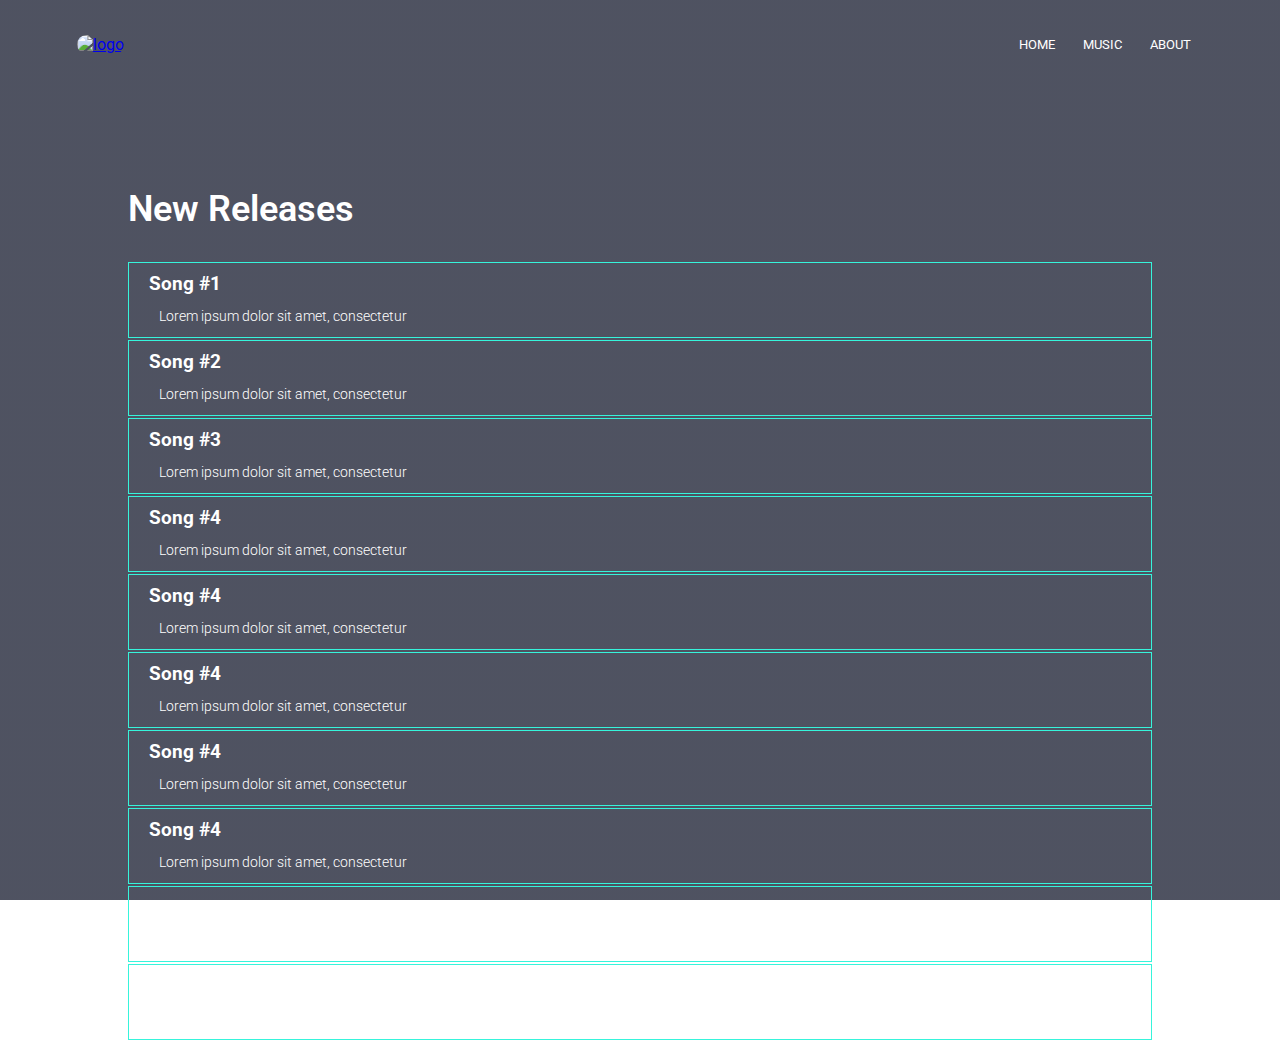
==== pages/music.html @ 5cbfb47d "0.0.3" ====
<!DOCTYPE HTML>
<HTML>
<HEAD>
    <meta name="viewport" content="width=device-width, initial-scale=1.0">
    <title>Trbochrgd</title>
    <link rel="icon" href="../img/logo.png">
    <link rel="stylesheet" href = "../style.css">
    <link rel="preconnect" href="https://fonts.googleapis.com">
    <link rel="preconnect" href="https://fonts.gstatic.com" crossorigin>
    <link href="https://fonts.googleapis.com/css2?family=Roboto:wght@100;300;400;500;700;900&display=swap" rel="stylesheet">
    <script src="https://kit.fontawesome.com/aaea96ea54.js" crossorigin="anonymous"></script>
</HEAD>
<BODY>
<section class="header">
    <nav>
        <a href="../index.html"><img src="../img/logo.png" alt="logo"></a>
        <div class="nav-links" id="navLinks">
            <i class="fa fa-xmark" onclick="hideMenu()"></i>
            <ul>
                <li><a href="../index.html">HOME</a></li>
                <li><a href="../pages/music.html">MUSIC</a></li>
                <li><a href="../pages/about.html">ABOUT</a></li>
            </ul>
        </div>
        <i class="fa fa-bars" onclick="showMenu()""></i>
    </nav>
    <div class="music-title">
        <h1>New Releases</h1>
    </div>
    <div class="music">
        <div class="music-box">
            <i class="fa-solid fa-play"></i>
            <h3>Song #1</h3>
            <p>Lorem ipsum dolor sit amet, consectetur</p>
        </div>
        <div class="music-box">
            <h3>Song #2</h3>
            <p>Lorem ipsum dolor sit amet, consectetur</p>
        </div>
        <div class="music-box">
            <h3>Song #3</h3>
            <p>Lorem ipsum dolor sit amet, consectetur</p>
        </div>
        <div class="music-box">
            <h3>Song #4</h3>
            <p>Lorem ipsum dolor sit amet, consectetur</p>
        </div>
        <div class="music-box">
            <h3>Song #4</h3>
            <p>Lorem ipsum dolor sit amet, consectetur</p>
        </div>
        <div class="music-box">
            <h3>Song #4</h3>
            <p>Lorem ipsum dolor sit amet, consectetur</p>
        </div>
        <div class="music-box">
            <h3>Song #4</h3>
            <p>Lorem ipsum dolor sit amet, consectetur</p>
        </div>
        <div class="music-box">
            <h3>Song #4</h3>
            <p>Lorem ipsum dolor sit amet, consectetur</p>
        </div>
        <div class="music-box">
            <h3>Song #4</h3>
            <p>Lorem ipsum dolor sit amet, consectetur</p>
        </div>
        <div class="music-box">
            <h3>Song #4</h3>
            <p>Lorem ipsum dolor sit amet, consectetur</p>
        </div>
    </div>
</section>
<script>
    
    var navLinks = document.getElementById("navLinks");

    function showMenu(){
        navLinks.style.right = "0";
    }

    function hideMenu(){
        navLinks.style.right = "-200px";
    }

</script>
</BODY>
</HTML>
---- style.css ----
*{
    margin: 0;
    padding: 0;
    font-family: 'Roboto', sans-serif;
}

.header{
    min-height: 100vh;
    width: 100%;
    background-image: linear-gradient(rgba(4,9,30,0.7),rgba(4,9,30,0.7)),url(img/sec1bac.jpg);
    background-position: center;
    background-size: cover;
    background-attachment: fixed;
    position: relative;
}
nav{
    display: flex;
    padding: 2% 6%;
    justify-content: space-between;
    align-items: center; 
}
nav img{
    width: 150px;
    border-radius: 15px;
}
.nav-links{
    flex: 1;
    text-align: right;
}
.nav-links ul li{
    list-style: none;
    display: inline-block;
    padding: 8px 12px;
    position: relative;
}
.nav-links ul li a{
    color: #fff;
    text-decoration: none;
    font-size: 13px;
}
.nav-links ul li::after{
    content: '';
    width: 0%;
    height: 2px;
    background: #36f4db;
    display: block;
    margin: auto;
    transition: 0.5s;
}.nav-links ul li:hover::after{
    width: 100%;
}
.text-box{
    width: 90%;
    color: #fff;
    position: absolute;
    top: 50%;
    left: 50%;
    transform: translate(-50%,-50%);
    text-align: center;
}
.text-box h1{
    font-size: 62px;
}
.text-box p{
    margin: 10px 0px 40px;
    font-size: 20px;
    color: #fff;
}
.hero-btn{
    display: inline-block;
    text-decoration: none;
    color: #fff;
    border: 1px solid #36f4db;
    padding: 12px 34px;
    font-size: 16px;
    background: transparent;
    position: relative;
    cursor: pointer;
}
.hero-btn:hover{
    border: 2px solid #36f46c;
    background-color: #36f46c2e;
    transition: 0.01s;
}
nav .fa{
    display: none;
}
@media(max-width: 700px){
    .text-box h1{
        font-size: 22px;
    }
    .text-box p{
        font-size: 14px;
    }
    nav img{
        width: 90px;
    }
    .nav-links ul li{
        display: block;
    }
    .nav-links{
        position: absolute;
        background: #3685f4;
        height: 100vh;
        width: 200px;
        top: 0;
        right: -200px;
        text-align: left;
        z-index: 2;
        transition: 1s;
    }
    nav .fa{
        display: block;
        color: #fff;
        margin: 10px;
        font-size: 22px;
        cursor: pointer;
    }
    .nav-links ul{
        padding: 10px;
    }
}

/*------Music-------*/
.music-title{
    width: 80%;
    margin: auto;
    text-align: center;
    padding-top: 100px;
    
}
.music{
    width: 80%;
    margin: auto;
    text-align: left;
    padding-top: 30px;
    display: flexbox;
    justify-content: space-between;
}
h1{
    font-size: 36px;
    font-weight: 600;
}
h3{
    color: #fff;
}
.music-title h1{
    color: #fff;
    text-align: left;
}
p{
    color: #fff;
    font-size: 14px;
    font-weight: 300;
    line-height: 22px;
    padding: 10px;
}
.music-box{
    margin-top: 2px;
    margin-bottom: 2px;
    padding-top: 10px;
    padding-left: 20px;
    border: 1px solid #36f4db;
}
.music-box:hover{
    border: 1px solid #36f46c;
    background-color: #36f4db1a;
    transition: 0.01s;
}
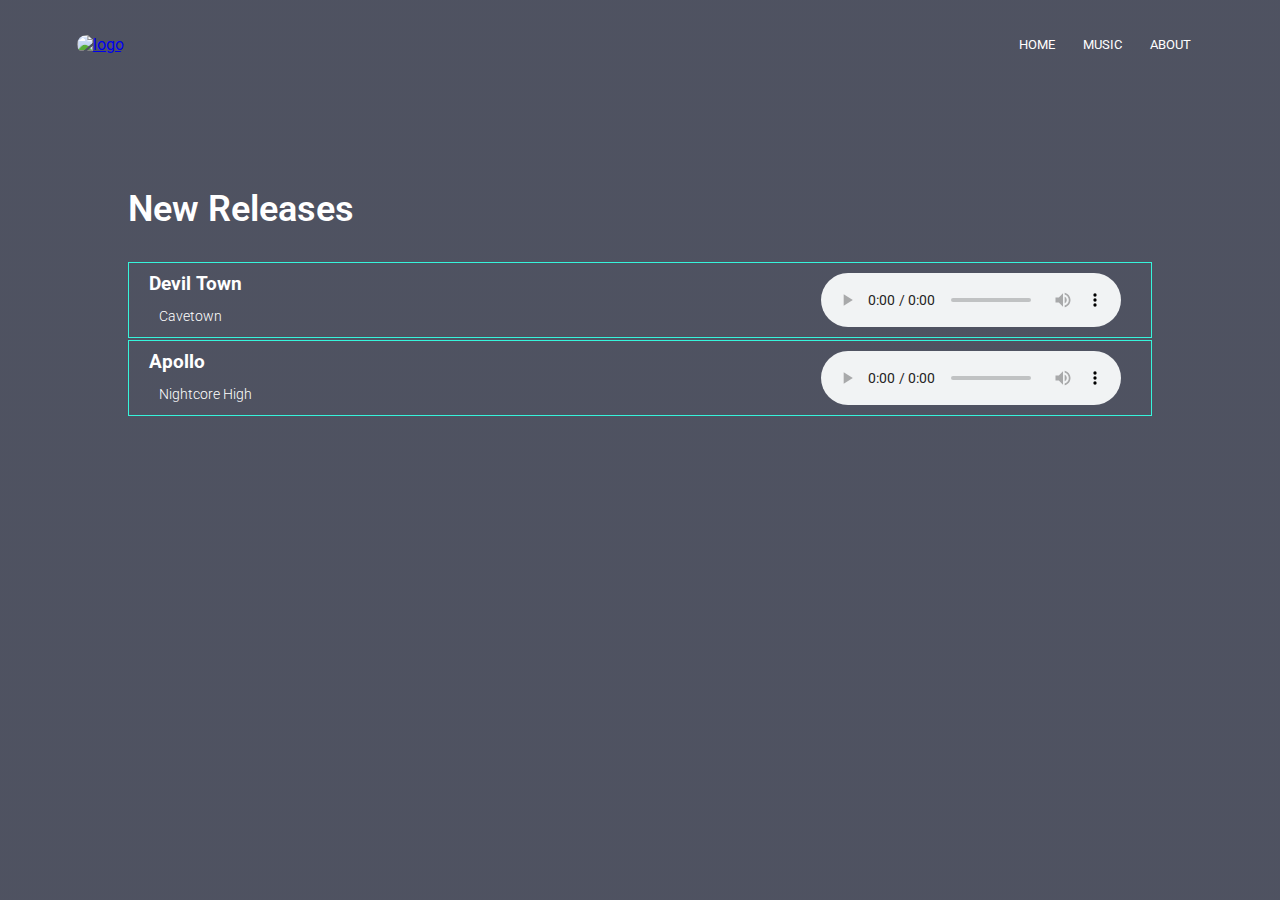
==== commit 606ab67a: "0.0.4" ====
--- a/pages/music.html
+++ b/pages/music.html
@@ -28,46 +28,27 @@
         <h1>New Releases</h1>
     </div>
     <div class="music">
+        <!----------DevilTown-Cavetown---------->
         <div class="music-box">
-            <i class="fa-solid fa-play"></i>
-            <h3>Song #1</h3>
-            <p>Lorem ipsum dolor sit amet, consectetur</p>
+            <div class="music-info">
+                <h3>Devil Town</h3>
+                <p>Cavetown</p>
+            </div>   
+            <audio controls>
+                <source src="../mp3/Devil-Town.mp3" type="audio/mpeg">
+                Your browser does not support the audio element.
+            </audio>
         </div>
+        <!----------Apollo-Nightcore---------->
         <div class="music-box">
-            <h3>Song #2</h3>
-            <p>Lorem ipsum dolor sit amet, consectetur</p>
-        </div>
-        <div class="music-box">
-            <h3>Song #3</h3>
-            <p>Lorem ipsum dolor sit amet, consectetur</p>
-        </div>
-        <div class="music-box">
-            <h3>Song #4</h3>
-            <p>Lorem ipsum dolor sit amet, consectetur</p>
-        </div>
-        <div class="music-box">
-            <h3>Song #4</h3>
-            <p>Lorem ipsum dolor sit amet, consectetur</p>
-        </div>
-        <div class="music-box">
-            <h3>Song #4</h3>
-            <p>Lorem ipsum dolor sit amet, consectetur</p>
-        </div>
-        <div class="music-box">
-            <h3>Song #4</h3>
-            <p>Lorem ipsum dolor sit amet, consectetur</p>
-        </div>
-        <div class="music-box">
-            <h3>Song #4</h3>
-            <p>Lorem ipsum dolor sit amet, consectetur</p>
-        </div>
-        <div class="music-box">
-            <h3>Song #4</h3>
-            <p>Lorem ipsum dolor sit amet, consectetur</p>
-        </div>
-        <div class="music-box">
-            <h3>Song #4</h3>
-            <p>Lorem ipsum dolor sit amet, consectetur</p>
+            <div class="music-info">
+                <h3>Apollo</h3>
+                <p>Nightcore High</p>
+            </div>   
+            <audio controls>
+                <source src="../mp3/Apollo.mp3" type="audio/mpeg">
+                Your browser does not support the audio element.
+            </audio>
         </div>
     </div>
 </section>
--- a/style.css
+++ b/style.css
@@ -161,6 +161,13 @@
     padding-top: 10px;
     padding-left: 20px;
     border: 1px solid #36f4db;
+    display: flex;
+    justify-content: space-between;
+    align-items: center; 
+}
+.music-box audio{
+    padding-right: 30px;
+    padding-bottom: 10px;
 }
 .music-box:hover{
     border: 1px solid #36f46c;
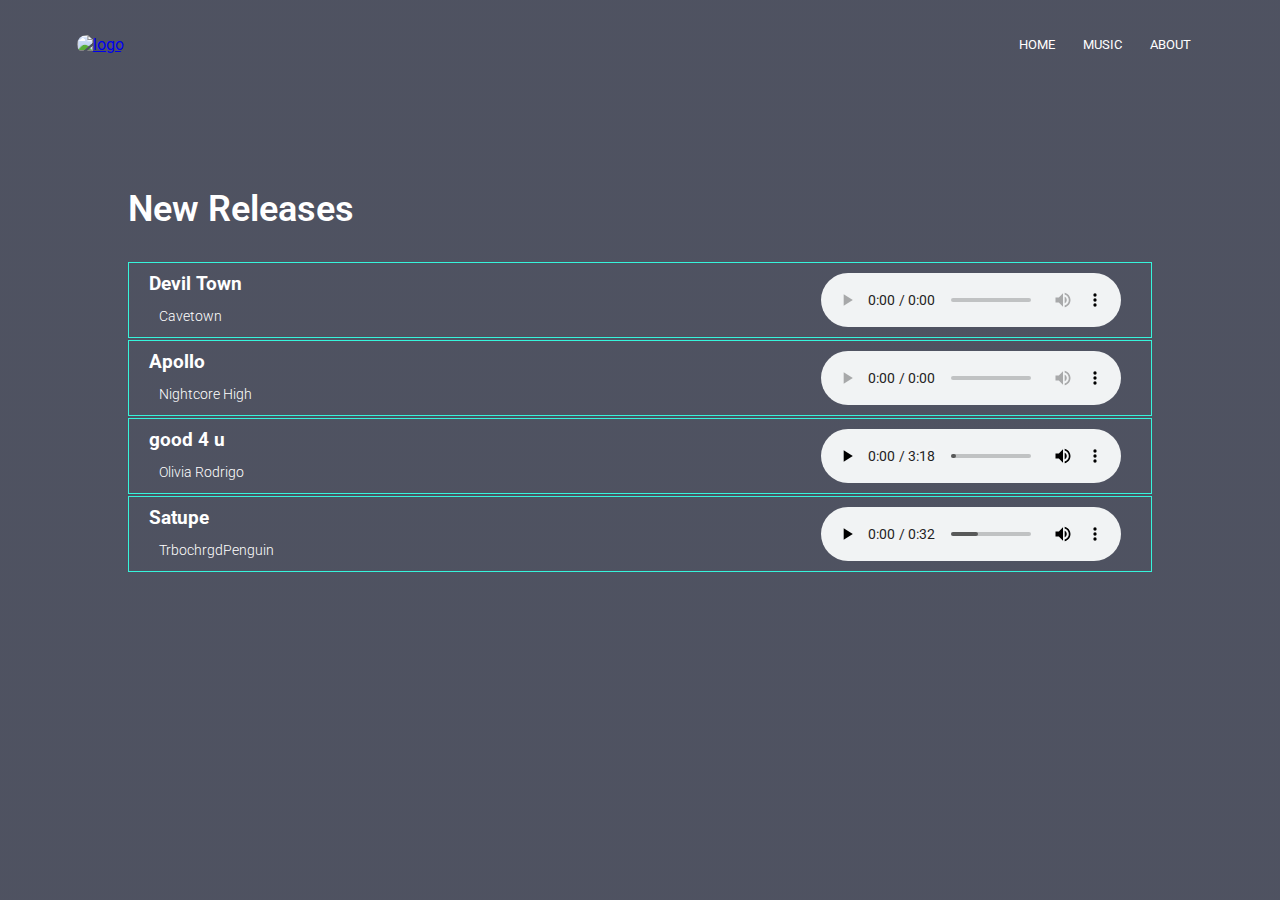
==== commit 166f4409: "0.0.5" ====
--- a/pages/music.html
+++ b/pages/music.html
@@ -50,6 +50,28 @@
                 Your browser does not support the audio element.
             </audio>
         </div>
+        <!----------good4u-Olivia Rodrigo---------->
+        <div class="music-box">
+            <div class="music-info">
+                <h3>good 4 u</h3>
+                <p>Olivia Rodrigo</p>
+            </div>   
+            <audio controls>
+                <source src="../mp3/good-4-u.mp3" type="audio/mpeg">
+                Your browser does not support the audio element.
+            </audio>
+        </div>
+        <!----------Satupe-Trbochrgdpenguin---------->
+        <div class="music-box">
+            <div class="music-info">
+                <h3>Satupe</h3>
+                <p>TrbochrgdPenguin</p>
+            </div>   
+            <audio controls>
+                <source src="../mp3/Satupe.mp3" type="audio/mpeg">
+                Your browser does not support the audio element.
+            </audio>
+        </div>
     </div>
 </section>
 <script>
